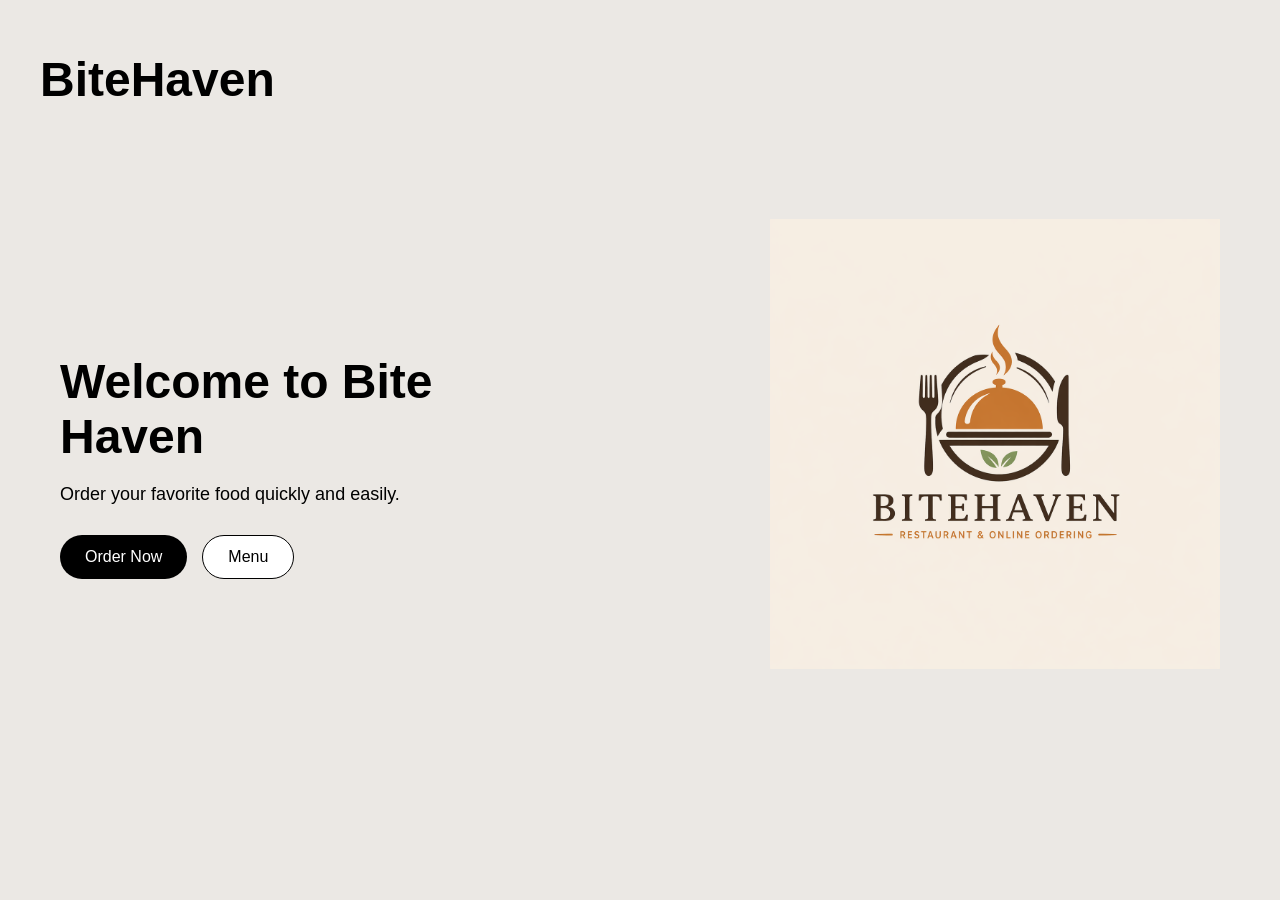
==== index.html @ f9277f72 "Update index.html" ====
<!DOCTYPE html>
<html lang="en">
<head>
    <meta charset="UTF-8">
    <meta name="viewport" content="width=device-width, initial-scale=1.0">
    <title>BiteHaven</title>
    <link rel="stylesheet" href="style.css">
</head>
<body>

    <header>
        <h1>BiteHaven</h1>
    </header>

    <section class="hero">

        <div class="hero-text">
            <h2>Welcome to Bite Haven</h2>
            <p>Order your favorite food quickly and easily.</p>

            <div class="buttons">
                <button class="btn-primary">Order Now</button>
                <button class="btn-secondary">Menu</button>
            </div>
        </div>

        <div class="hero-image">
            <img src="photo.png" alt="Food Image">
        </div>

    </section>

</body>
</html>
---- style.css ----
body {
    margin: 0;
    font-family: Arial, sans-serif;
    background-color: #EBE8E4;
}

header {
    padding: 20px 40px;
    font-size: 24px;
    font-weight: bold;
}

.hero {
    display: flex;
    align-items: center;
    justify-content: space-between;
    padding: 60px;
}

.hero-text {
    max-width: 500px;
}

.hero-text h2 {
    font-size: 48px;
    margin-bottom: 20px;
}

.hero-text p {
    font-size: 18px;
    margin-bottom: 30px;
}

.buttons {
    display: flex;
    gap: 15px;
}

button {
    padding: 12px 25px;
    border: none;
    border-radius: 25px;
    cursor: pointer;
    font-size: 16px;
}

.btn-primary {
    background-color: #000;
    color: white;
}

.btn-secondary {
    background-color: #fff;
    border: 1px solid #000;
}

.hero-image img {
    width: 450px;
}
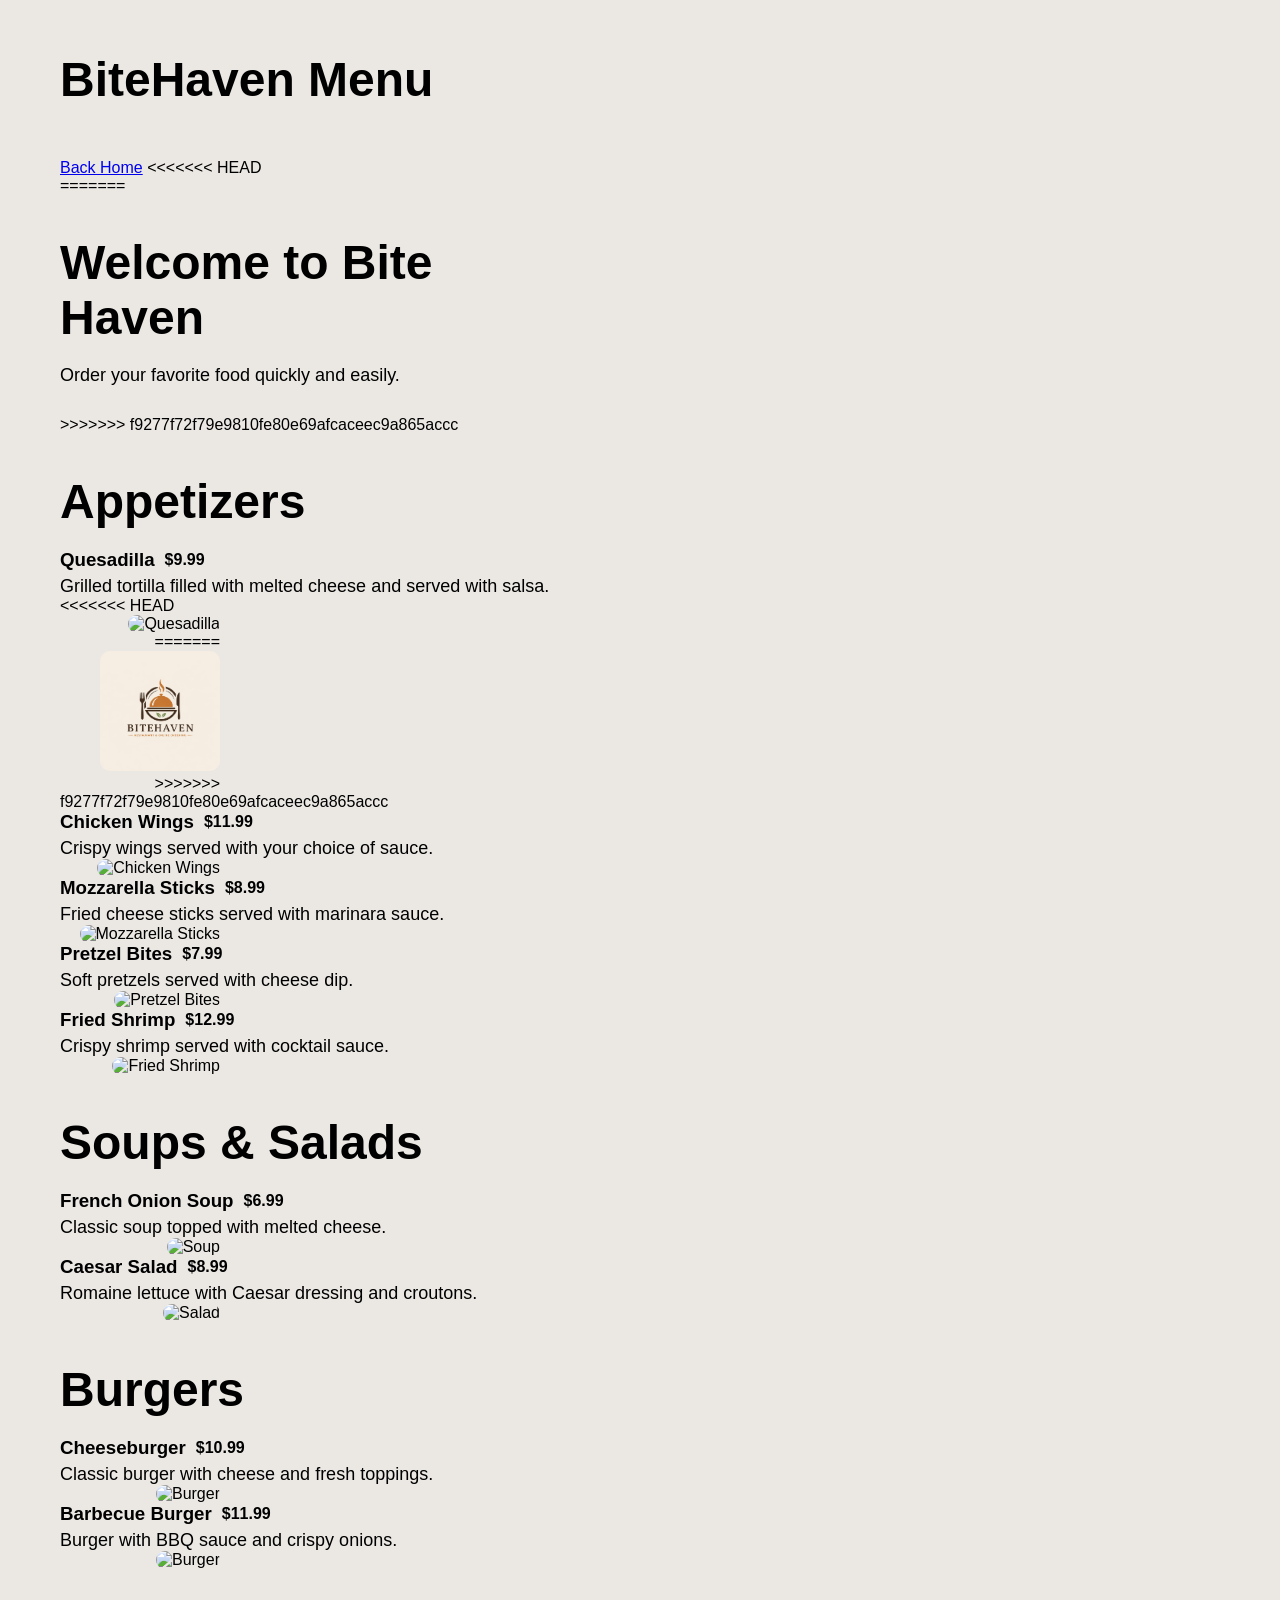
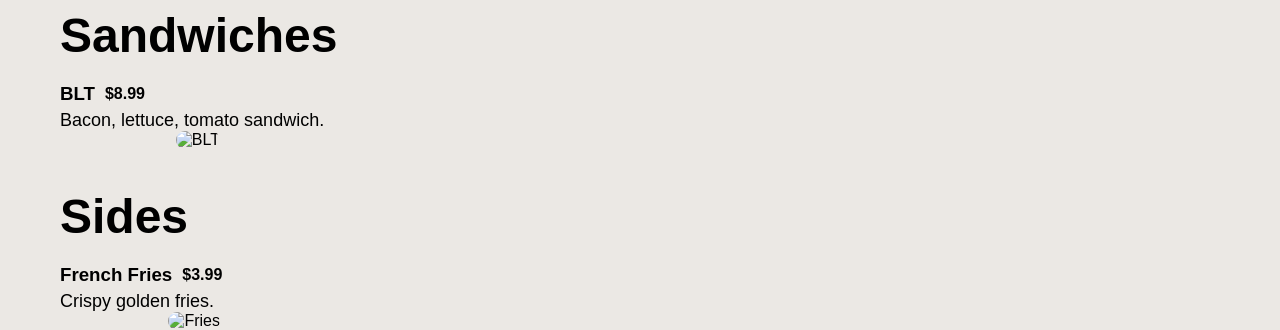
==== commit cfe8667f: "Update BiteHaven project" ====
--- a/index.html
+++ b/index.html
@@ -3,32 +3,185 @@
 <head>
     <meta charset="UTF-8">
     <meta name="viewport" content="width=device-width, initial-scale=1.0">
-    <title>BiteHaven</title>
+    <title>Menu - BiteHaven</title>
     <link rel="stylesheet" href="style.css">
 </head>
 <body>
 
-    <header>
-        <h1>BiteHaven</h1>
-    </header>
+<header>
+    <h1>BiteHaven Menu</h1>
+</header>
 
-    <section class="hero">
+<a href="index.html">Back Home</a>
 
+<<<<<<< HEAD
+<section class="menu">
+=======
         <div class="hero-text">
             <h2>Welcome to Bite Haven</h2>
             <p>Order your favorite food quickly and easily.</p>
+>>>>>>> f9277f72f79e9810fe80e69afcaceec9a865accc
 
-            <div class="buttons">
-                <button class="btn-primary">Order Now</button>
-                <button class="btn-secondary">Menu</button>
+    <h2>Appetizers</h2>
+
+    <div class="menu-item">
+        <div class="item-left">
+            <div class="item-header">
+                <h3>Quesadilla</h3>
+                <span class="item-price">$9.99</span>
             </div>
+            <p>Grilled tortilla filled with melted cheese and served with salsa.</p>
         </div>
+<<<<<<< HEAD
+        <div class="item-image">
+            <img src="placeholder.png" alt="Quesadilla">
+=======
 
         <div class="hero-image">
             <img src="photo.png" alt="Food Image">
+>>>>>>> f9277f72f79e9810fe80e69afcaceec9a865accc
         </div>
+    </div>
 
-    </section>
+    <div class="menu-item">
+        <div class="item-left">
+            <div class="item-header">
+                <h3>Chicken Wings</h3>
+                <span class="item-price">$11.99</span>
+            </div>
+            <p>Crispy wings served with your choice of sauce.</p>
+        </div>
+        <div class="item-image">
+            <img src="placeholder.png" alt="Chicken Wings">
+        </div>
+    </div>
+
+    <div class="menu-item">
+        <div class="item-left">
+            <div class="item-header">
+                <h3>Mozzarella Sticks</h3>
+                <span class="item-price">$8.99</span>
+            </div>
+            <p>Fried cheese sticks served with marinara sauce.</p>
+        </div>
+        <div class="item-image">
+            <img src="placeholder.png" alt="Mozzarella Sticks">
+        </div>
+    </div>
+
+    <div class="menu-item">
+        <div class="item-left">
+            <div class="item-header">
+                <h3>Pretzel Bites</h3>
+                <span class="item-price">$7.99</span>
+            </div>
+            <p>Soft pretzels served with cheese dip.</p>
+        </div>
+        <div class="item-image">
+            <img src="placeholder.png" alt="Pretzel Bites">
+        </div>
+    </div>
+
+    <div class="menu-item">
+        <div class="item-left">
+            <div class="item-header">
+                <h3>Fried Shrimp</h3>
+                <span class="item-price">$12.99</span>
+            </div>
+            <p>Crispy shrimp served with cocktail sauce.</p>
+        </div>
+        <div class="item-image">
+            <img src="placeholder.png" alt="Fried Shrimp">
+        </div>
+    </div>
+
+    <h2>Soups & Salads</h2>
+
+    <div class="menu-item">
+        <div class="item-left">
+            <div class="item-header">
+                <h3>French Onion Soup</h3>
+                <span class="item-price">$6.99</span>
+            </div>
+            <p>Classic soup topped with melted cheese.</p>
+        </div>
+        <div class="item-image">
+            <img src="placeholder.png" alt="Soup">
+        </div>
+    </div>
+
+    <div class="menu-item">
+        <div class="item-left">
+            <div class="item-header">
+                <h3>Caesar Salad</h3>
+                <span class="item-price">$8.99</span>
+            </div>
+            <p>Romaine lettuce with Caesar dressing and croutons.</p>
+        </div>
+        <div class="item-image">
+            <img src="placeholder.png" alt="Salad">
+        </div>
+    </div>
+
+    <h2>Burgers</h2>
+
+    <div class="menu-item">
+        <div class="item-left">
+            <div class="item-header">
+                <h3>Cheeseburger</h3>
+                <span class="item-price">$10.99</span>
+            </div>
+            <p>Classic burger with cheese and fresh toppings.</p>
+        </div>
+        <div class="item-image">
+            <img src="placeholder.png" alt="Burger">
+        </div>
+    </div>
+
+    <div class="menu-item">
+        <div class="item-left">
+            <div class="item-header">
+                <h3>Barbecue Burger</h3>
+                <span class="item-price">$11.99</span>
+            </div>
+            <p>Burger with BBQ sauce and crispy onions.</p>
+        </div>
+        <div class="item-image">
+            <img src="placeholder.png" alt="Burger">
+        </div>
+    </div>
+
+    <h2>Sandwiches</h2>
+
+    <div class="menu-item">
+        <div class="item-left">
+            <div class="item-header">
+                <h3>BLT</h3>
+                <span class="item-price">$8.99</span>
+            </div>
+            <p>Bacon, lettuce, tomato sandwich.</p>
+        </div>
+        <div class="item-image">
+            <img src="placeholder.png" alt="BLT">
+        </div>
+    </div>
+
+    <h2>Sides</h2>
+
+    <div class="menu-item">
+        <div class="item-left">
+            <div class="item-header">
+                <h3>French Fries</h3>
+                <span class="item-price">$3.99</span>
+            </div>
+            <p>Crispy golden fries.</p>
+        </div>
+        <div class="item-image">
+            <img src="placeholder.png" alt="Fries">
+        </div>
+    </div>
+
+</section>
 
 </body>
 </html>
--- a/style.css
+++ b/style.css
@@ -1,11 +1,12 @@
 body {
     margin: 0;
+    padding: 0 60px;
     font-family: Arial, sans-serif;
     background-color: #EBE8E4;
 }
 
 header {
-    padding: 20px 40px;
+    padding: 20px 0;
     font-size: 24px;
     font-weight: bold;
 }
@@ -14,7 +15,7 @@
     display: flex;
     align-items: center;
     justify-content: space-between;
-    padding: 60px;
+    padding: 60px 0;
 }
 
 .hero-text {
@@ -57,3 +58,47 @@
 .hero-image img {
     width: 450px;
 }
+<<<<<<< HEAD
+
+
+.menu-item {
+    display: flex;
+    align-items: center;
+    gap: 25px;
+    margin-bottom: 35px;
+}
+
+.item-left {
+    flex: 3;
+}
+
+.item-left h3 {
+    margin: 0;
+}
+
+.item-left p {
+    margin: 5px 0 0 0;
+}
+
+.item-header {
+    display: flex;
+    align-items: center;
+    gap: 10px; 
+}
+
+.item-price {
+    font-weight: bold;
+}
+
+.item-image {
+    width: 160px;
+    text-align: right;
+    margin-right: 20px;
+}
+
+.item-image img {
+    width: 120px;
+    border-radius: 10px;
+}
+=======
+>>>>>>> f9277f72f79e9810fe80e69afcaceec9a865accc
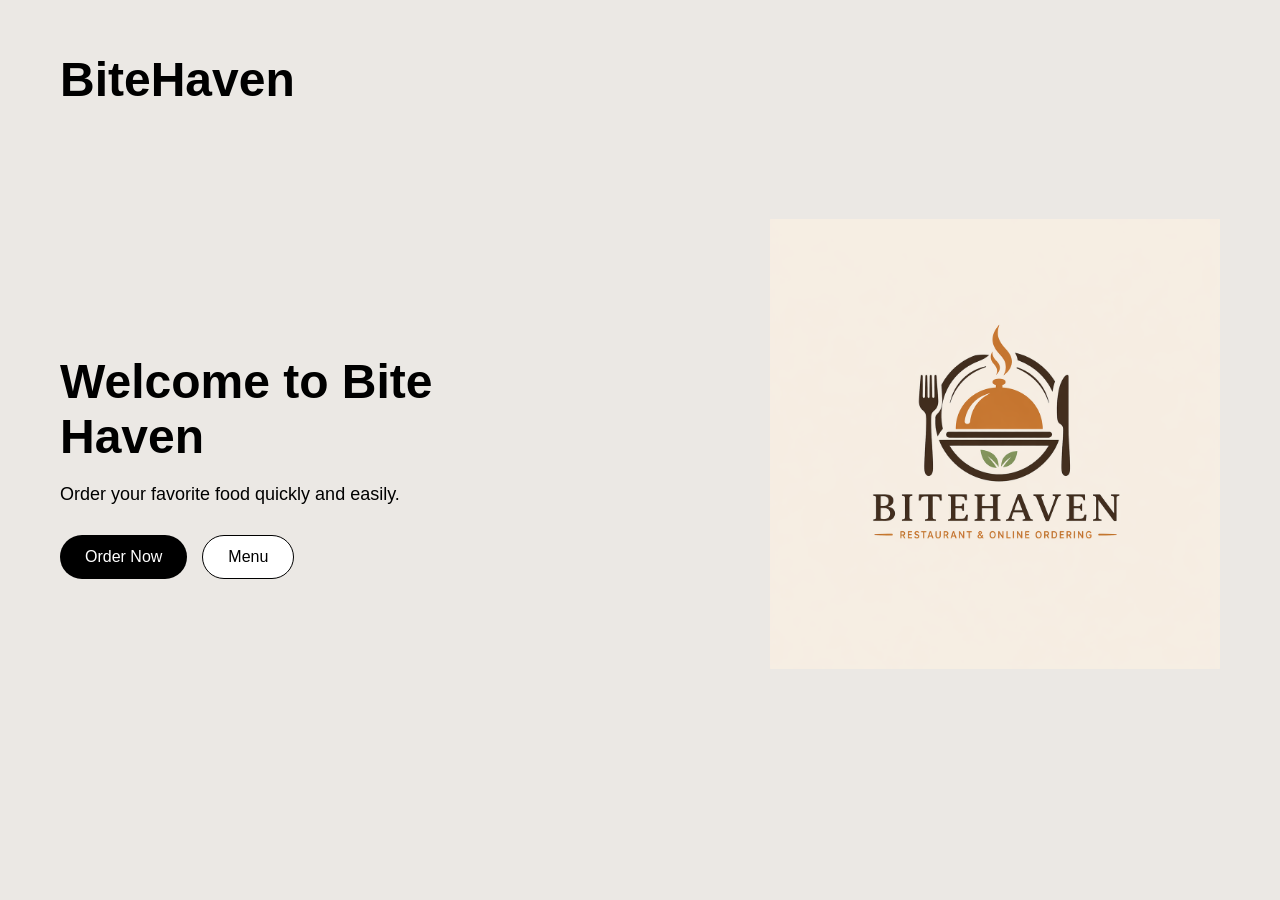
==== commit 7f0b779b: "s" ====
--- a/index.html
+++ b/index.html
@@ -3,185 +3,34 @@
 <head>
     <meta charset="UTF-8">
     <meta name="viewport" content="width=device-width, initial-scale=1.0">
-    <title>Menu - BiteHaven</title>
+    <title>BiteHaven</title>
     <link rel="stylesheet" href="style.css">
 </head>
 <body>
 
-<header>
-    <h1>BiteHaven Menu</h1>
-</header>
+    <header>
+        <h1>BiteHaven</h1>
+    </header>
 
-<a href="index.html">Back Home</a>
+    <section class="hero">
 
-<<<<<<< HEAD
-<section class="menu">
-=======
+        <!-- LEFT SIDE -->
         <div class="hero-text">
             <h2>Welcome to Bite Haven</h2>
             <p>Order your favorite food quickly and easily.</p>
->>>>>>> f9277f72f79e9810fe80e69afcaceec9a865accc
 
-    <h2>Appetizers</h2>
+            <div class="buttons">
+                <button class="btn-primary">Order Now</button>
+                <button class="btn-secondary">Menu</button>
+            </div>
+        </div>
 
-    <div class="menu-item">
-        <div class="item-left">
-            <div class="item-header">
-                <h3>Quesadilla</h3>
-                <span class="item-price">$9.99</span>
-            </div>
-            <p>Grilled tortilla filled with melted cheese and served with salsa.</p>
-        </div>
-<<<<<<< HEAD
-        <div class="item-image">
-            <img src="placeholder.png" alt="Quesadilla">
-=======
-
+        <!-- RIGHT SIDE -->
         <div class="hero-image">
             <img src="photo.png" alt="Food Image">
->>>>>>> f9277f72f79e9810fe80e69afcaceec9a865accc
         </div>
-    </div>
 
-    <div class="menu-item">
-        <div class="item-left">
-            <div class="item-header">
-                <h3>Chicken Wings</h3>
-                <span class="item-price">$11.99</span>
-            </div>
-            <p>Crispy wings served with your choice of sauce.</p>
-        </div>
-        <div class="item-image">
-            <img src="placeholder.png" alt="Chicken Wings">
-        </div>
-    </div>
-
-    <div class="menu-item">
-        <div class="item-left">
-            <div class="item-header">
-                <h3>Mozzarella Sticks</h3>
-                <span class="item-price">$8.99</span>
-            </div>
-            <p>Fried cheese sticks served with marinara sauce.</p>
-        </div>
-        <div class="item-image">
-            <img src="placeholder.png" alt="Mozzarella Sticks">
-        </div>
-    </div>
-
-    <div class="menu-item">
-        <div class="item-left">
-            <div class="item-header">
-                <h3>Pretzel Bites</h3>
-                <span class="item-price">$7.99</span>
-            </div>
-            <p>Soft pretzels served with cheese dip.</p>
-        </div>
-        <div class="item-image">
-            <img src="placeholder.png" alt="Pretzel Bites">
-        </div>
-    </div>
-
-    <div class="menu-item">
-        <div class="item-left">
-            <div class="item-header">
-                <h3>Fried Shrimp</h3>
-                <span class="item-price">$12.99</span>
-            </div>
-            <p>Crispy shrimp served with cocktail sauce.</p>
-        </div>
-        <div class="item-image">
-            <img src="placeholder.png" alt="Fried Shrimp">
-        </div>
-    </div>
-
-    <h2>Soups & Salads</h2>
-
-    <div class="menu-item">
-        <div class="item-left">
-            <div class="item-header">
-                <h3>French Onion Soup</h3>
-                <span class="item-price">$6.99</span>
-            </div>
-            <p>Classic soup topped with melted cheese.</p>
-        </div>
-        <div class="item-image">
-            <img src="placeholder.png" alt="Soup">
-        </div>
-    </div>
-
-    <div class="menu-item">
-        <div class="item-left">
-            <div class="item-header">
-                <h3>Caesar Salad</h3>
-                <span class="item-price">$8.99</span>
-            </div>
-            <p>Romaine lettuce with Caesar dressing and croutons.</p>
-        </div>
-        <div class="item-image">
-            <img src="placeholder.png" alt="Salad">
-        </div>
-    </div>
-
-    <h2>Burgers</h2>
-
-    <div class="menu-item">
-        <div class="item-left">
-            <div class="item-header">
-                <h3>Cheeseburger</h3>
-                <span class="item-price">$10.99</span>
-            </div>
-            <p>Classic burger with cheese and fresh toppings.</p>
-        </div>
-        <div class="item-image">
-            <img src="placeholder.png" alt="Burger">
-        </div>
-    </div>
-
-    <div class="menu-item">
-        <div class="item-left">
-            <div class="item-header">
-                <h3>Barbecue Burger</h3>
-                <span class="item-price">$11.99</span>
-            </div>
-            <p>Burger with BBQ sauce and crispy onions.</p>
-        </div>
-        <div class="item-image">
-            <img src="placeholder.png" alt="Burger">
-        </div>
-    </div>
-
-    <h2>Sandwiches</h2>
-
-    <div class="menu-item">
-        <div class="item-left">
-            <div class="item-header">
-                <h3>BLT</h3>
-                <span class="item-price">$8.99</span>
-            </div>
-            <p>Bacon, lettuce, tomato sandwich.</p>
-        </div>
-        <div class="item-image">
-            <img src="placeholder.png" alt="BLT">
-        </div>
-    </div>
-
-    <h2>Sides</h2>
-
-    <div class="menu-item">
-        <div class="item-left">
-            <div class="item-header">
-                <h3>French Fries</h3>
-                <span class="item-price">$3.99</span>
-            </div>
-            <p>Crispy golden fries.</p>
-        </div>
-        <div class="item-image">
-            <img src="placeholder.png" alt="Fries">
-        </div>
-    </div>
-
-</section>
+    </section>
 
 </body>
-</html>
+</html>
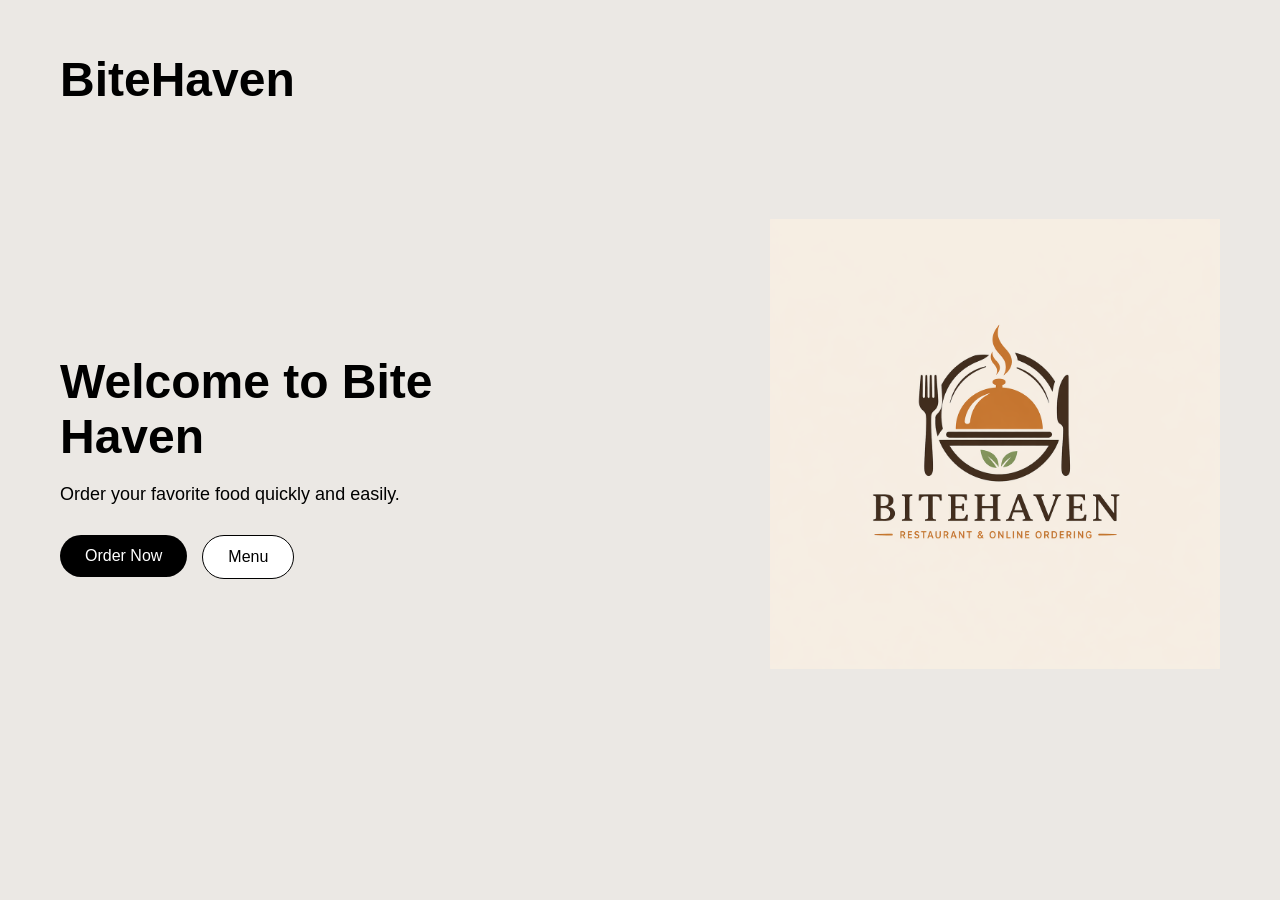
==== commit 4d836094: "Updated order page with cart functionality and form" ====
--- a/index.html
+++ b/index.html
@@ -14,18 +14,21 @@
 
     <section class="hero">
 
-        <!-- LEFT SIDE -->
         <div class="hero-text">
             <h2>Welcome to Bite Haven</h2>
             <p>Order your favorite food quickly and easily.</p>
 
             <div class="buttons">
-                <button class="btn-primary">Order Now</button>
-                <button class="btn-secondary">Menu</button>
+                <a href="order.html">
+                    <button class="btn-primary">Order Now</button>
+                </a>
+
+                <a href="menu.html">
+                    <button class="btn-secondary">Menu</button>
+                </a>
             </div>
         </div>
 
-        <!-- RIGHT SIDE -->
         <div class="hero-image">
             <img src="photo.png" alt="Food Image">
         </div>
--- a/style.css
+++ b/style.css
@@ -37,39 +37,53 @@
     gap: 15px;
 }
 
-button {
+button,
+.btn-primary,
+.btn-secondary {
     padding: 12px 25px;
-    border: none;
     border-radius: 25px;
     cursor: pointer;
     font-size: 16px;
+    text-decoration: none;
+    display: inline-block;
+    text-align: center;
+}
+
+button {
+    border: none;
 }
 
 .btn-primary {
     background-color: #000;
     color: white;
+    border: none;
 }
 
 .btn-secondary {
     background-color: #fff;
+    color: #000;
     border: 1px solid #000;
 }
 
 .hero-image img {
     width: 450px;
 }
-<<<<<<< HEAD
-
+
+/* MENU */
+
+.menu {
+    padding: 20px 0;
+}
 
 .menu-item {
     display: flex;
     align-items: center;
-    gap: 25px;
+    justify-content: space-between;
     margin-bottom: 35px;
 }
 
 .item-left {
-    flex: 3;
+    flex: 1;
 }
 
 .item-left h3 {
@@ -83,7 +97,7 @@
 .item-header {
     display: flex;
     align-items: center;
-    gap: 10px; 
+    gap: 10px;
 }
 
 .item-price {
@@ -91,14 +105,212 @@
 }
 
 .item-image {
-    width: 160px;
-    text-align: right;
-    margin-right: 20px;
+    width: 280px;
+    display: flex;
+    justify-content: flex-end;
 }
 
 .item-image img {
-    width: 120px;
+    width: 260px;
+    height: 190px;
+    object-fit: cover;
+    border-radius: 12px;
+}
+
+.menu h2 {
+    font-size: 36px;
+    margin-top: 50px;
+    margin-bottom: 20px;
+    font-weight: bold;
+    border-bottom: 2px solid #000;
+    padding-bottom: 5px;
+}
+
+/* ORDER PAGE */
+
+.order-page {
+    max-width: 520px;
+    margin: 40px auto;
+    padding: 30px;
+    background-color: white;
+    border-radius: 18px;
+}
+
+.order-page h2 {
+    font-size: 36px;
+    margin-bottom: 10px;
+}
+
+.order-page p {
+    margin-bottom: 25px;
+}
+
+.order-form {
+    display: flex;
+    flex-direction: column;
+    gap: 15px;
+}
+
+.order-form label {
+    font-weight: bold;
+}
+
+.order-form input,
+.order-form select,
+.order-form textarea {
+    width: 100%;
+    padding: 14px;
+    border: 1px solid #ccc;
+    border-radius: 12px;
+    font-size: 16px;
+    background-color: white;
+    box-sizing: border-box;
+}
+
+.order-form input:focus,
+.order-form select:focus,
+.order-form textarea:focus {
+    outline: none;
+    border-color: black;
+}
+
+.order-form button {
+    margin-top: 10px;
+    width: 100%;
+}
+
+#confirmationMessage {
+    margin-top: 20px;
+    font-weight: bold;
+    font-size: 18px;
+}
+.cart-box {
+    margin-bottom: 30px;
+    padding: 20px;
+    background-color: #f7f4ef;
+    border-radius: 15px;
+}
+
+.cart-box h2 {
+    margin-top: 0;
+}
+
+.cart-box p {
+    font-size: 18px;
+}
+
+.item-image img {
+    cursor: pointer;
+}
+.order-menu h2 {
+    font-size: 34px;
+    margin-top: 40px;
+    border-bottom: 2px solid #000;
+    padding-bottom: 5px;
+}
+
+.food-grid {
+    display: grid;
+    grid-template-columns: repeat(3, 1fr);
+    gap: 25px;
+    margin-top: 20px;
+}
+
+.food-card {
+    background-color: white;
+    border-radius: 16px;
+    padding: 15px;
+    text-align: center;
+    cursor: pointer;
+}
+
+.food-card img {
+    width: 100%;
+    height: 180px;
+    object-fit: cover;
+    border-radius: 14px;
+}
+
+.food-card h3 {
+    margin-bottom: 0;
+}
+
+.food-card:hover {
+    transform: scale(1.03);
+    transition: 0.3s;
+}
+
+.cart-box {
+    margin: 50px auto;
+    max-width: 600px;
+    padding: 25px;
+    background-color: white;
+    border-radius: 18px;
+}
+
+.order-menu h2 {
+    font-size: 34px;
+    margin-top: 40px;
+    border-bottom: 2px solid #000;
+    padding-bottom: 5px;
+}
+
+.food-grid {
+    display: grid;
+    grid-template-columns: repeat(3, 1fr);
+    gap: 25px;
+    margin-top: 20px;
+}
+
+.food-card {
+    background-color: white;
+    border-radius: 16px;
+    padding: 15px;
+    text-align: center;
+    cursor: pointer;
+}
+
+.food-card img {
+    width: 100%;
+    height: 180px;
+    object-fit: cover;
+    border-radius: 14px;
+}
+
+.food-card:hover {
+    transform: scale(1.03);
+    transition: 0.3s;
+}
+
+.cart-box {
+    margin: 50px auto;
+    max-width: 600px;
+    padding: 25px;
+    background-color: white;
+    border-radius: 18px;
+}
+.cart-buttons {
+    display: flex;
+    gap: 15px;
+    margin-top: 15px;
+}
+.order-form-section {
+    margin-top: 30px;
+}
+
+.order-form-section h3 {
+    margin-bottom: 10px;
+}
+
+.order-form {
+    display: flex;
+    flex-direction: column;
+    gap: 12px;
+    margin-top: 10px;
+}
+
+.order-form input {
+    padding: 12px;
     border-radius: 10px;
-}
-=======
->>>>>>> f9277f72f79e9810fe80e69afcaceec9a865accc
+    border: 1px solid #ccc;
+}
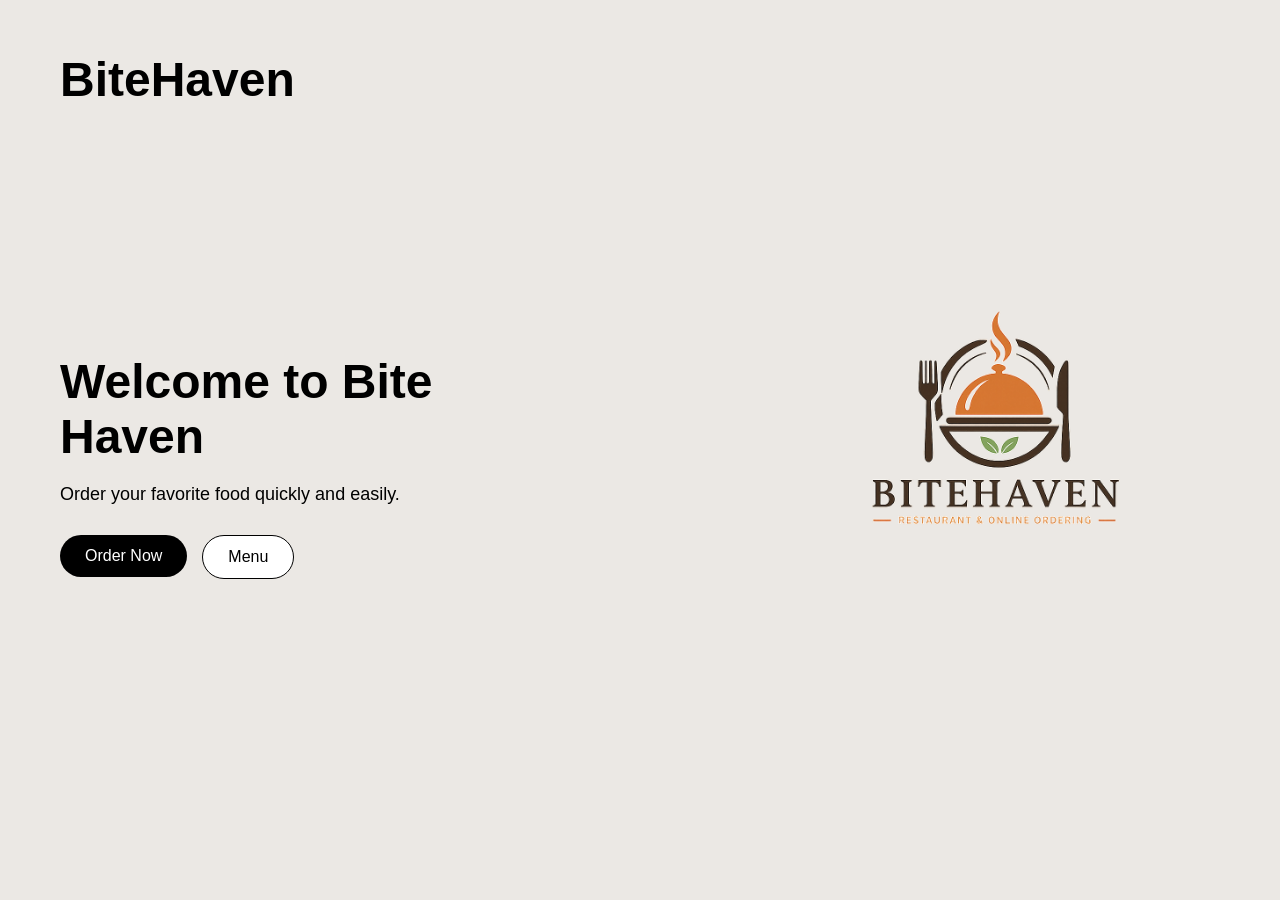
==== commit 13f3bd8d: "Updated homepage and added final image" ====
--- a/index.html
+++ b/index.html
@@ -30,10 +30,10 @@
         </div>
 
         <div class="hero-image">
-            <img src="photo.png" alt="Food Image">
+            <img src="final.png" alt="Food Image">
         </div>
 
     </section>
 
 </body>
-</html>+</html>
--- a/style.css
+++ b/style.css
@@ -69,8 +69,6 @@
     width: 450px;
 }
 
-/* MENU */
-
 .menu {
     padding: 20px 0;
 }
@@ -126,7 +124,6 @@
     padding-bottom: 5px;
 }
 
-/* ORDER PAGE */
 
 .order-page {
     max-width: 520px;
@@ -313,4 +310,67 @@
     padding: 12px;
     border-radius: 10px;
     border: 1px solid #ccc;
-}+}
+
+@media (max-width: 768px) {
+    body {
+        padding: 0 20px;
+    }
+
+    header {
+        text-align: center;
+        font-size: 20px;
+    }
+
+    .hero {
+        flex-direction: column;
+        text-align: center;
+        padding: 30px 0;
+    }
+
+    .hero-text h2 {
+        font-size: 36px;
+    }
+
+    .hero-image img {
+        width: 100%;
+        max-width: 350px;
+        margin-top: 30px;
+    }
+
+    .buttons {
+        justify-content: center;
+        flex-direction: column;
+        align-items: center;
+    }
+
+    .menu-item {
+        flex-direction: column;
+        align-items: flex-start;
+    }
+
+    .item-image {
+        width: 100%;
+        justify-content: center;
+        margin-top: 15px;
+    }
+
+    .item-image img {
+        width: 100%;
+        height: 220px;
+    }
+
+    .food-grid {
+        grid-template-columns: 1fr;
+    }
+
+    .cart-box {
+        width: auto;
+        margin: 30px 0;
+    }
+
+    .order-form input {
+        width: 100%;
+        box-sizing: border-box;
+    }
+}
